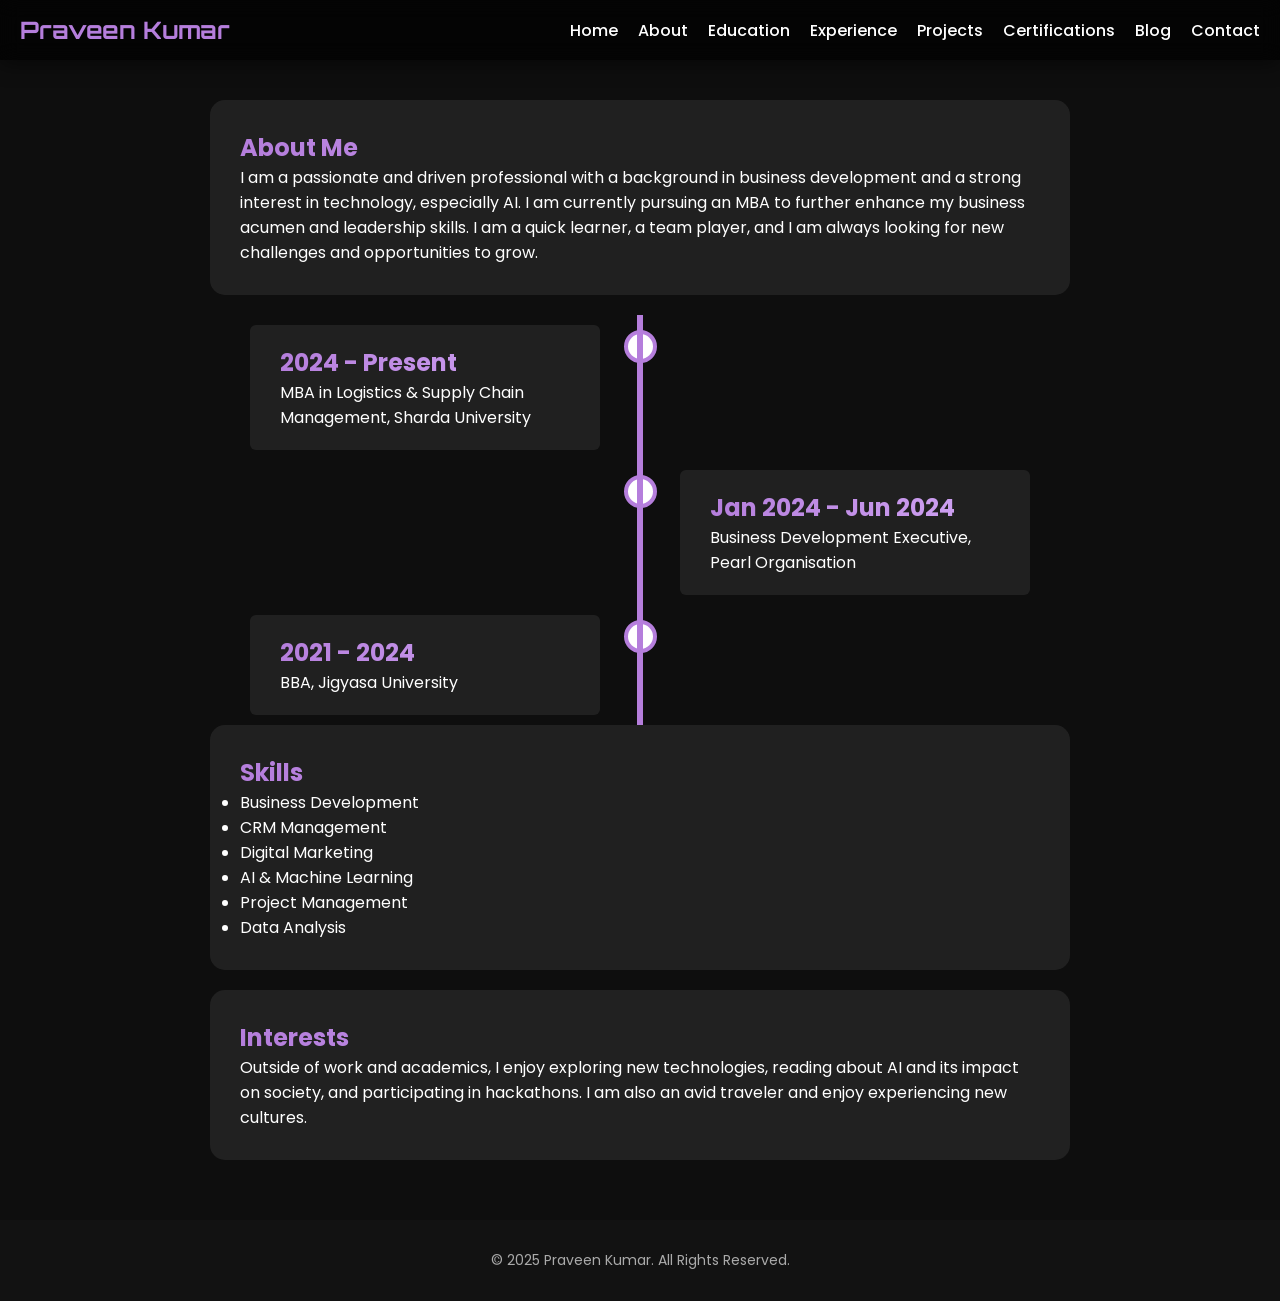
==== about.html @ d99a25be "Add files via upload" ====
<!DOCTYPE html>
<html lang="en">

<head>
  <meta charset="UTF-8" />
  <meta name="viewport" content="width=device-width, initial-scale=1.0" />
  <title>About | Praveen Kumar</title>
  <link rel="icon" href="https://cdn-icons-png.flaticon.com/512/3135/3135715.png" type="image/png">
  <link href="https://fonts.googleapis.com/css2?family=Orbitron:wght@600&family=Poppins:wght@300;400;600&display=swap" rel="stylesheet">
  <link rel="stylesheet" href="style-effects.css">
  <link rel="stylesheet" href="https://unpkg.com/aos@2.3.1/dist/aos.css" />
  <style>
    :root {
      --primary: #b57edc;
      --dark: #0e0e0e;
      --light: #ffffff;
      --glass: rgba(255, 255, 255, 0.08);
    }

    * {
      margin: 0;
      padding: 0;
      box-sizing: border-box;
      font-family: 'Poppins', sans-serif;
    }

    html {
      scroll-behavior: smooth;
    }

    body {
      background-color: var(--dark);
      color: var(--light);
      overflow-x: hidden;
    }

    .progress-bar {
      position: fixed;
      top: 0;
      left: 0;
      height: 4px;
      background: var(--primary);
      width: 0%;
      z-index: 10000;
    }

    header {
      position: fixed;
      top: 0;
      width: 100%;
      display: flex;
      justify-content: space-between;
      align-items: center;
      padding: 15px 20px;
      background: rgba(0, 0, 0, 0.7);
      backdrop-filter: blur(10px);
      z-index: 1000;
      box-shadow: 0 4px 20px rgba(0, 0, 0, 0.5);
    }

    header h1 {
      font-family: 'Orbitron', sans-serif;
      color: var(--primary);
      font-size: 1.5rem;
    }

    .menu-toggle {
      display: none;
      font-size: 28px;
      color: var(--light);
      background: none;
      border: none;
      cursor: pointer;
    }

    nav {
      display: flex;
      gap: 20px;
    }

    nav a {
      color: var(--light);
      text-decoration: none;
      font-weight: 500;
      position: relative;
    }

    nav a::after {
      content: '';
      position: absolute;
      bottom: -4px;
      left: 0;
      width: 0%;
      height: 2px;
      background: var(--primary);
      transition: width 0.3s;
    }

    nav a:hover::after {
      width: 100%;
    }

    .container {
      padding: 100px 20px 40px;
      max-width: 900px;
      margin: 0 auto;
    }

    .card {
      background: var(--glass);
      padding: 30px;
      border-radius: 15px;
      margin-bottom: 20px;
      transition: 0.3s;
    }

    footer {
      background: #121212;
      padding: 30px;
      text-align: center;
      font-size: 14px;
      color: #aaa;
    }

    .timeline {
      position: relative;
      max-width: 1200px;
      margin: 0 auto;
    }

    .timeline::after {
      content: '';
      position: absolute;
      width: 6px;
      background-color: var(--primary);
      top: 0;
      bottom: 0;
      left: 50%;
      margin-left: -3px;
    }

    .timeline-container {
      padding: 10px 40px;
      position: relative;
      background-color: inherit;
      width: 50%;
    }

    .timeline-container.left {
      left: 0;
    }

    .timeline-container.right {
      left: 50%;
    }

    .timeline-container::after {
      content: '\f0b1';
      font-family: "Font Awesome 5 Free";
      font-weight: 900;
      position: absolute;
      width: 25px;
      height: 25px;
      right: -17px;
      background-color: white;
      border: 4px solid var(--primary);
      top: 15px;
      border-radius: 50%;
      z-index: 1;
      text-align: center;
      line-height: 25px;
      font-size: 15px;
      color: var(--primary);
    }

    .timeline-container.right::after {
      left: -16px;
    }

    .content {
      padding: 20px 30px;
      background-color: var(--glass);
      position: relative;
      border-radius: 6px;
    }

    @media (max-width: 768px) {
      .menu-toggle {
        display: block;
      }

      nav {
        display: none;
        flex-direction: column;
        position: absolute;
        top: 60px;
        right: 20px;
        background: rgba(0, 0, 0, 0.95);
        padding: 10px 20px;
        border-radius: 10px;
        box-shadow: 0 4px 12px rgba(0, 0, 0, 0.5);
        width: max-content;
        z-index: 999;
      }

      nav.show {
        display: flex;
      }

      nav a {
        margin: 10px 0;
      }

      .timeline::after {
        left: 31px;
      }

      .timeline-container {
        width: 100%;
        padding-left: 70px;
        padding-right: 25px;
      }

      .timeline-container::before {
        left: 60px;
        border: medium solid white;
        border-width: 10px 10px 10px 0;
        border-color: transparent white transparent transparent;
      }

      .timeline-container.left::after,
      .timeline-container.right::after {
        left: 15px;
      }

      .timeline-container.right {
        left: 0%;
      }
    }
  </style>
</head>

<body>
  <div class="progress-bar" id="progress-bar"></div>

  <header>
    <h1>Praveen Kumar</h1>
    <button class="menu-toggle" onclick="toggleMenu()">☰</button>
    <nav id="nav-menu">
      <a href="index.html">Home</a>
      <a href="about.html">About</a>
      <a href="education.html">Education</a>
      <a href="experience.html">Experience</a>
      <a href="projects.html">Projects</a>
      <a href="certifications.html">Certifications</a>
      <a href="blog.html">Blog</a>
      <a href="contact.html">Contact</a>
    </nav>
  </header>

  <div class="container">
    <div class="card" data-aos="fade-up">
      <h2>About Me</h2>
      <p>I am a passionate and driven professional with a background in business development and a strong interest in technology, especially AI. I am currently pursuing an MBA to further enhance my business acumen and leadership skills. I am a quick learner, a team player, and I am always looking for new challenges and opportunities to grow.</p>
    </div>

    <div class="timeline">
      <div class="timeline-container left" data-aos="fade-right">
        <div class="content">
          <h2>2024 - Present</h2>
          <p>MBA in Logistics & Supply Chain Management, Sharda University</p>
        </div>
      </div>
      <div class="timeline-container right" data-aos="fade-left">
        <div class="content">
          <h2>Jan 2024 - Jun 2024</h2>
          <p>Business Development Executive, Pearl Organisation</p>
        </div>
      </div>
      <div class="timeline-container left" data-aos="fade-right">
        <div class="content">
          <h2>2021 - 2024</h2>
          <p>BBA, Jigyasa University</p>
        </div>
      </div>
    </div>

    <div class="card" data-aos="fade-up">
      <h2>Skills</h2>
      <ul>
        <li>Business Development</li>
        <li>CRM Management</li>
        <li>Digital Marketing</li>
        <li>AI & Machine Learning</li>
        <li>Project Management</li>
        <li>Data Analysis</li>
      </ul>
    </div>

    <div class="card" data-aos="fade-up">
      <h2>Interests</h2>
      <p>Outside of work and academics, I enjoy exploring new technologies, reading about AI and its impact on society, and participating in hackathons. I am also an avid traveler and enjoy experiencing new cultures.</p>
    </div>
  </div>

  <footer>
    <p>&copy; 2025 Praveen Kumar. All Rights Reserved.</p>
  </footer>

  <a href="#" class="back-to-top">↑</a>
  <script src="https://unpkg.com/aos@2.3.1/dist/aos.js"></script>
  <script>AOS.init();</script>
  <script src="script-effects.js"></script>
  <script>
    function toggleMenu() {
      const nav = document.getElementById("nav-menu");
      nav.classList.toggle("show");
    }
  </script>
</body>

</html>
---- style-effects.css ----
/* Floating Card */
.card:hover {
  transform: translateY(-10px) scale(1.02);
  box-shadow: 0 12px 35px rgba(181, 126, 220, 0.4);
}

/* Gradient Heading */
h2,
h3 {
  background: linear-gradient(to right, #b57edc, #d1a5f4);
  -webkit-background-clip: text;
  -webkit-text-fill-color: transparent;
}

/* Neon Glow Button */
.button {
  background: transparent;
  border: 2px solid var(--primary);
  color: var(--primary);
  padding: 12px 24px;
  border-radius: 30px;
  transition: 0.3s ease;
  position: relative;
  overflow: hidden;
}
.button::before {
  content: '';
  position: absolute;
  top: 0;
  left: -100%;
  width: 200%;
  height: 100%;
  background: var(--primary);
  z-index: -1;
  transition: 0.4s ease;
}
.button:hover::before {
  left: 0;
}
.button:hover {
  color: #000;
}

/* Page Transitions */
body.fade-out {
  opacity: 0;
  transition: opacity 0.5s ease-in-out;
}

/* Hero Scroll Animation */
.hero.scrolled {
  opacity: 0;
  transform: scale(0.9);
  transition: opacity 0.5s ease-in-out, transform 0.5s ease-in-out;
}

#particles-js {
  position: absolute;
  width: 100%;
  height: 100%;
  top: 0;
  left: 0;
  z-index: 0;
}

.back-to-top {
  position: fixed;
  bottom: 20px;
  right: 20px;
  background: var(--primary);
  color: #000;
  width: 40px;
  height: 40px;
  border-radius: 50%;
  display: flex;
  justify-content: center;
  align-items: center;
  text-decoration: none;
  font-size: 20px;
  opacity: 0;
  visibility: hidden;
  transition: opacity 0.3s, visibility 0.3s;
}

.back-to-top.show {
  opacity: 1;
  visibility: visible;
}
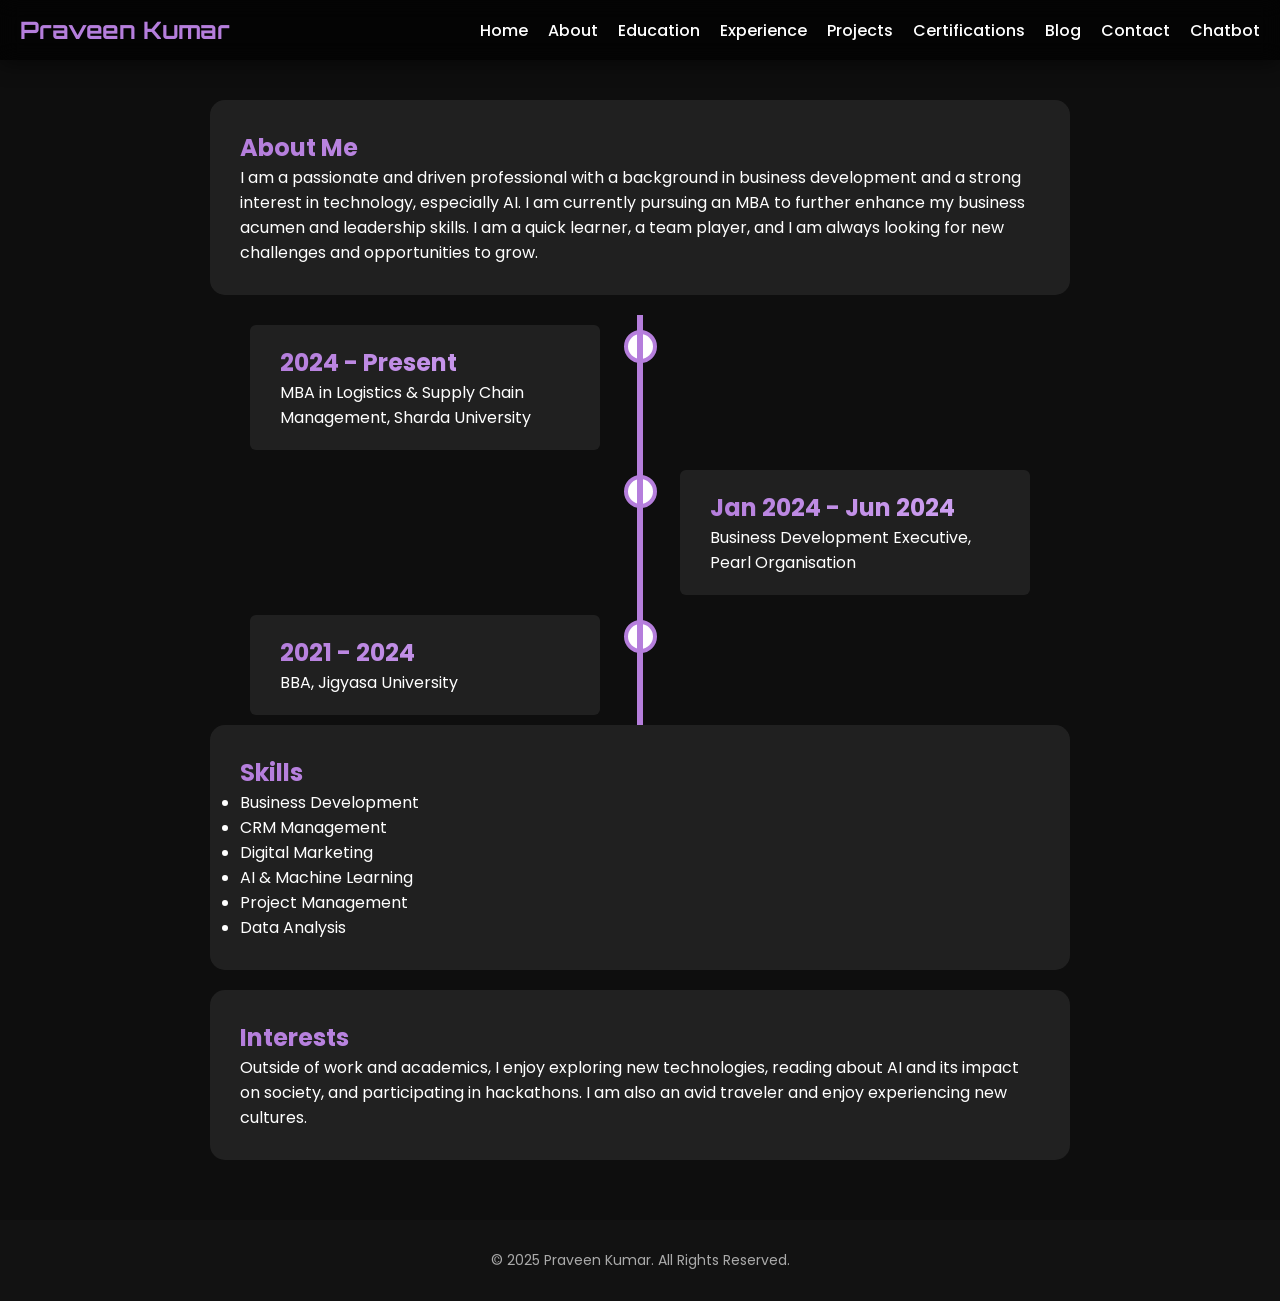
==== commit 61189bad: "Integrate chatbot and fix bugs" ====
--- a/about.html
+++ b/about.html
@@ -255,6 +255,7 @@
       <a href="certifications.html">Certifications</a>
       <a href="blog.html">Blog</a>
       <a href="contact.html">Contact</a>
+      <a href="chatbot.html">Chatbot</a>
     </nav>
   </header>
 
